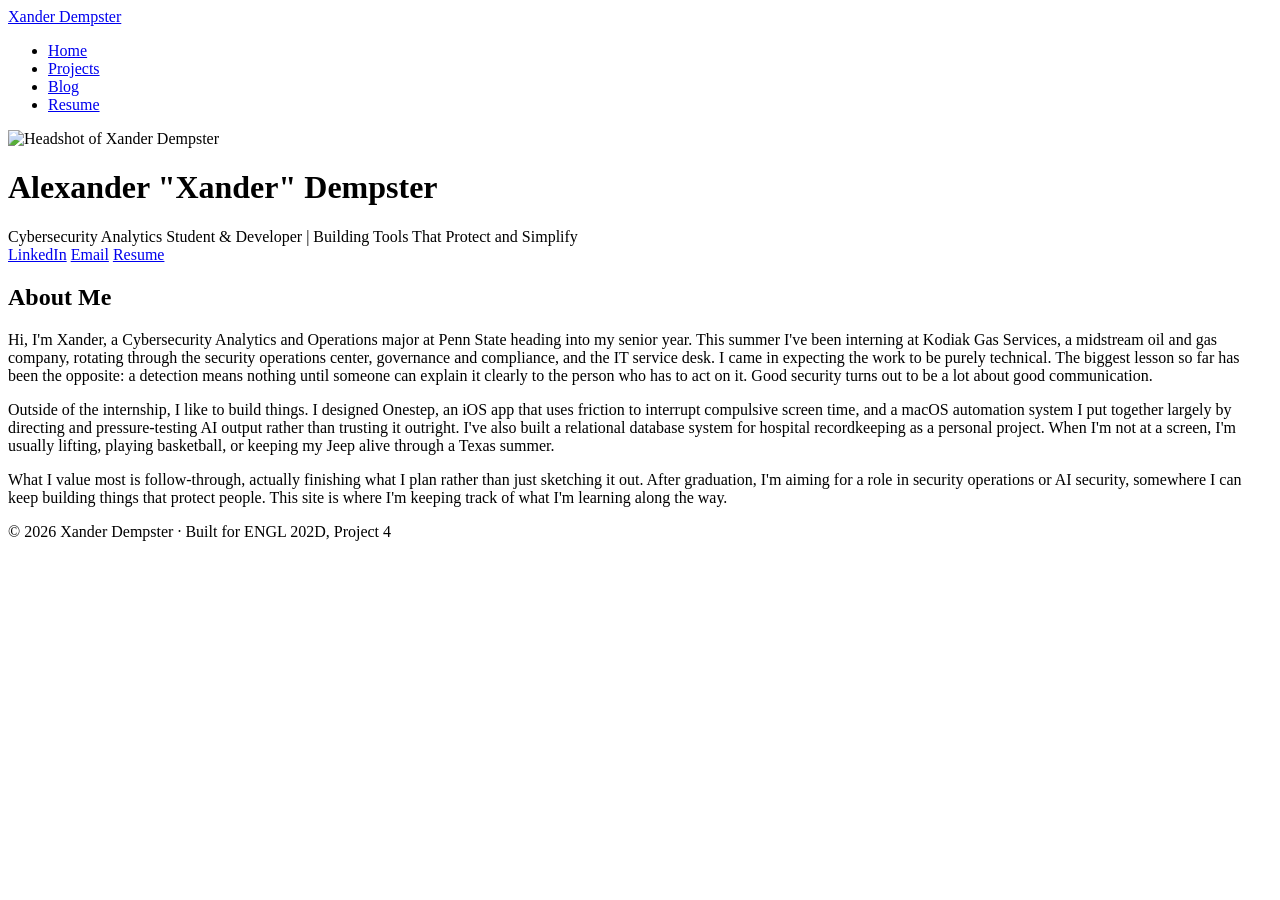
==== index.html @ 6f579255 "Create index.html" ====
<!DOCTYPE html>
<html lang="en">
<head>
<meta charset="UTF-8">
<meta name="viewport" content="width=device-width, initial-scale=1.0">
<title>Xander Dempster | Cybersecurity & Developer</title>
<link rel="stylesheet" href="style.css">
</head>
<body>

<nav>
  <div class="container">
    <div class="brand"><a href="index.html">Xander Dempster</a></div>
    <ul>
      <li><a href="index.html">Home</a></li>
      <li><a href="projects.html">Projects</a></li>
      <li><a href="blog.html">Blog</a></li>
      <li><a href="resume.html">Resume</a></li>
    </ul>
  </div>
</nav>

<div class="hero">
  <div class="container hero-inner">
    <img src="https://placehold.co/150x150/1B2536/FFFFFF?text=Photo" alt="Headshot of Xander Dempster" class="headshot">
    <div>
      <h1>Alexander "Xander" Dempster</h1>
      <div class="headline">Cybersecurity Analytics Student &amp; Developer | Building Tools That Protect and Simplify</div>
      <div class="links">
        <a href="https://linkedin.com/in/xanderdempster/" target="_blank">LinkedIn</a>
        <a href="mailto:afd5854@psu.edu">Email</a>
        <a href="resume.html">Resume</a>
      </div>
    </div>
  </div>
</div>

<section class="container">
  <h2>About Me</h2>
  <p>
    Hi, I'm Xander, a Cybersecurity Analytics and Operations major at Penn State heading into
    my senior year. This summer I've been interning at Kodiak Gas Services, a midstream oil
    and gas company, rotating through the security operations center, governance and
    compliance, and the IT service desk. I came in expecting the work to be purely technical.
    The biggest lesson so far has been the opposite: a detection means nothing until someone
    can explain it clearly to the person who has to act on it. Good security turns out to be a
    lot about good communication.
  </p>
  <p>
    Outside of the internship, I like to build things. I designed Onestep, an iOS app that uses
    friction to interrupt compulsive screen time, and a macOS automation system I put together
    largely by directing and pressure-testing AI output rather than trusting it outright. I've
    also built a relational database system for hospital recordkeeping as a personal project.
    When I'm not at a screen, I'm usually lifting, playing basketball, or keeping my Jeep alive
    through a Texas summer.
  </p>
  <p>
    What I value most is follow-through, actually finishing what I plan rather than just
    sketching it out. After graduation, I'm aiming for a role in security operations or AI
    security, somewhere I can keep building things that protect people. This site is where I'm
    keeping track of what I'm learning along the way.
  </p>
</section>

<footer>
  <div class="container">
    &copy; 2026 Xander Dempster &middot; Built for ENGL 202D, Project 4
  </div>
</footer>

</body>
</html>
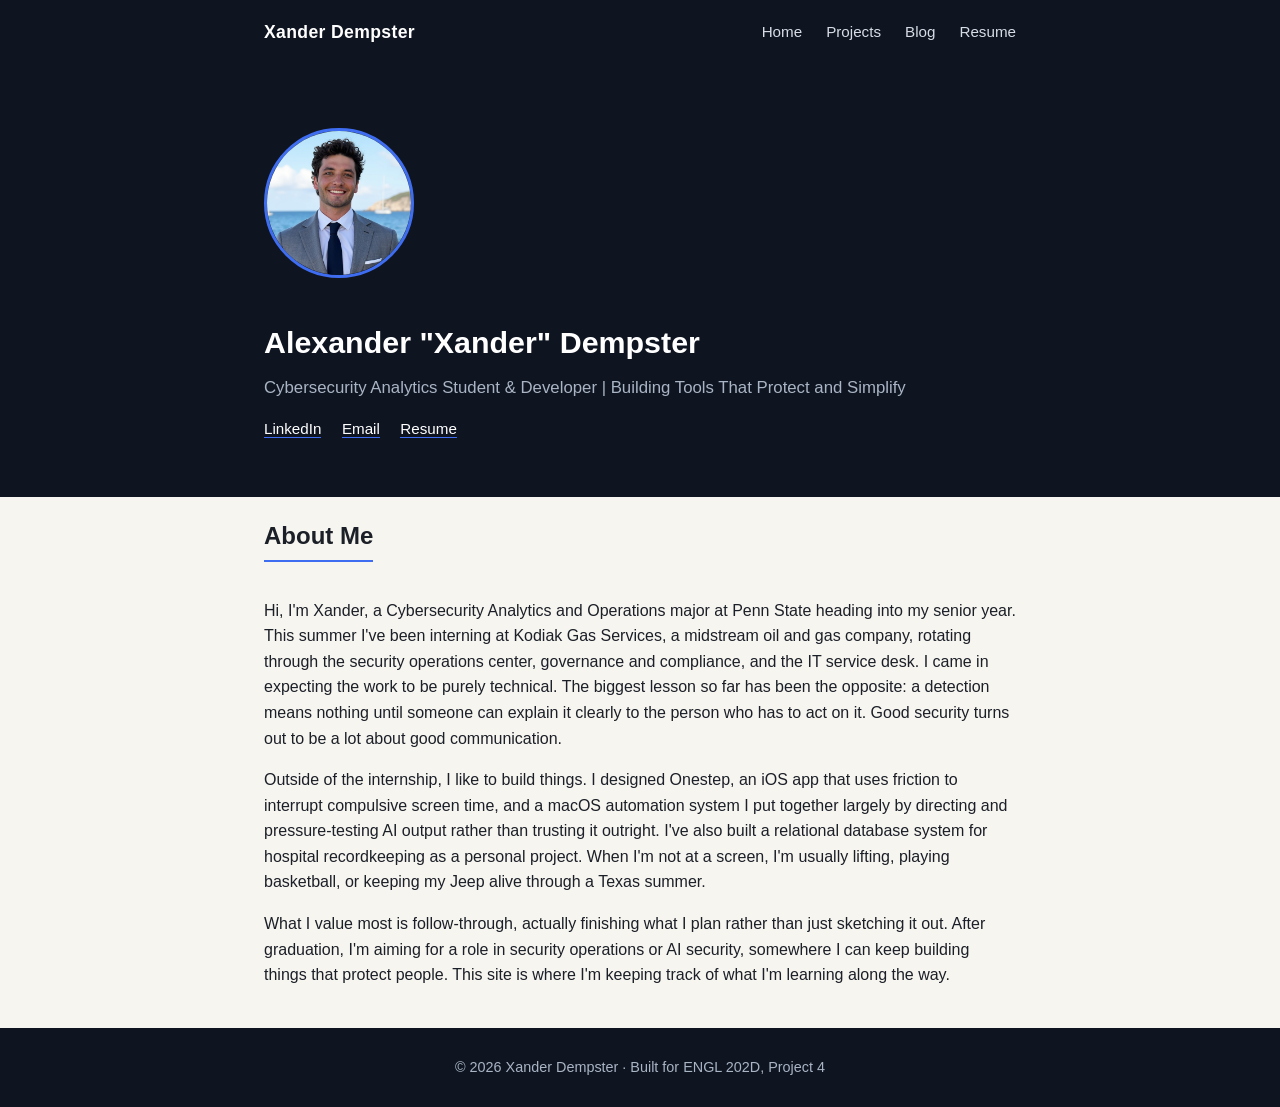
==== commit 1a3d6507: "Update index.html" ====
--- a/index.html
+++ b/index.html
@@ -22,7 +22,7 @@
 
 <div class="hero">
   <div class="container hero-inner">
-    <img src="https://placehold.co/150x150/1B2536/FFFFFF?text=Photo" alt="Headshot of Xander Dempster" class="headshot">
+    <img src="203-52GRCNhKiXM.jpeg" alt="Headshot of Xander Dempster" class="headshot">
     <div>
       <h1>Alexander "Xander" Dempster</h1>
       <div class="headline">Cybersecurity Analytics Student &amp; Developer | Building Tools That Protect and Simplify</div>
--- a/style.css
+++ b/style.css
@@ -0,0 +1,173 @@
+:root {
+  --navy: #0E1521;
+  --navy-light: #1B2536;
+  --accent: #3E6DF2;
+  --parchment: #F7F5F0;
+  --text-dark: #1B1F27;
+  --text-muted: #5A6270;
+  --border: #E3E0D8;
+}
+
+* { box-sizing: border-box; }
+
+body {
+  margin: 0;
+  font-family: -apple-system, BlinkMacSystemFont, "Segoe UI", Helvetica, Arial, sans-serif;
+  background: var(--parchment);
+  color: var(--text-dark);
+  line-height: 1.6;
+}
+
+a { color: var(--accent); text-decoration: none; }
+a:hover { text-decoration: underline; }
+
+.container {
+  max-width: 800px;
+  margin: 0 auto;
+  padding: 0 24px;
+}
+
+/* NAV */
+nav {
+  background: var(--navy);
+  padding: 18px 0;
+}
+nav .container {
+  display: flex;
+  justify-content: space-between;
+  align-items: center;
+  flex-wrap: wrap;
+}
+nav .brand {
+  color: #fff;
+  font-weight: 700;
+  font-size: 1.1rem;
+  letter-spacing: 0.02em;
+}
+nav .brand a { color: #fff; text-decoration: none; }
+nav ul {
+  list-style: none;
+  display: flex;
+  gap: 24px;
+  margin: 0;
+  padding: 0;
+}
+nav ul a {
+  color: #D7DCE5;
+  font-size: 0.95rem;
+}
+nav ul a:hover { color: #fff; text-decoration: none; }
+
+/* HERO */
+.hero {
+  background: var(--navy);
+  color: #fff;
+  padding: 64px 0 56px;
+}
+.hero-inner {
+  display: flex;
+  align-items: center;
+  gap: 40px;
+  flex-wrap: wrap;
+}
+.headshot {
+  width: 150px;
+  height: 150px;
+  border-radius: 50%;
+  object-fit: cover;
+  border: 3px solid var(--accent);
+  flex-shrink: 0;
+}
+.hero h1 {
+  margin: 0 0 8px;
+  font-size: 1.9rem;
+}
+.hero .headline {
+  color: #A9B4C4;
+  font-size: 1.05rem;
+  margin-bottom: 14px;
+}
+.hero .links a {
+  color: #fff;
+  margin-right: 16px;
+  font-size: 0.95rem;
+  border-bottom: 1px solid var(--accent);
+}
+
+/* SECTIONS */
+section { padding: 48px 0; }
+h2 {
+  font-size: 1.5rem;
+  border-bottom: 2px solid var(--accent);
+  display: inline-block;
+  padding-bottom: 4px;
+  margin-bottom: 20px;
+}
+
+/* PROJECT CARDS */
+.project-card {
+  background: #fff;
+  border: 1px solid var(--border);
+  border-radius: 8px;
+  padding: 24px;
+  margin-bottom: 24px;
+}
+.project-card h3 { margin-top: 0; color: var(--navy); }
+.project-card .stack {
+  color: var(--text-muted);
+  font-size: 0.9rem;
+  margin-bottom: 12px;
+}
+
+/* BLOG LIST */
+.blog-list-item {
+  background: #fff;
+  border: 1px solid var(--border);
+  border-radius: 8px;
+  padding: 20px 24px;
+  margin-bottom: 16px;
+}
+.blog-list-item h3 { margin: 0 0 6px; }
+.blog-list-item a { font-weight: 600; }
+.blog-meta {
+  color: var(--text-muted);
+  font-size: 0.85rem;
+  margin-bottom: 8px;
+}
+
+/* BLOG POST PAGE */
+.post-hero {
+  background: var(--navy-light);
+  color: #fff;
+  padding: 48px 0 36px;
+}
+.post-hero h1 { margin-bottom: 8px; font-size: 1.8rem; }
+.post-hero .post-meta { color: #A9B4C4; font-size: 0.9rem; }
+
+article img {
+  max-width: 100%;
+  border-radius: 8px;
+  margin: 16px 0 8px;
+}
+figcaption {
+  color: var(--text-muted);
+  font-size: 0.85rem;
+  margin-bottom: 24px;
+}
+article p { margin-bottom: 18px; }
+article h2 { font-size: 1.3rem; margin-top: 32px; }
+
+/* FOOTER */
+footer {
+  background: var(--navy);
+  color: #A9B4C4;
+  text-align: center;
+  padding: 28px 0;
+  font-size: 0.9rem;
+  margin-top: 40px;
+}
+
+@media (max-width: 600px) {
+  .hero-inner { flex-direction: column; text-align: center; }
+  nav .container { flex-direction: column; gap: 12px; }
+}
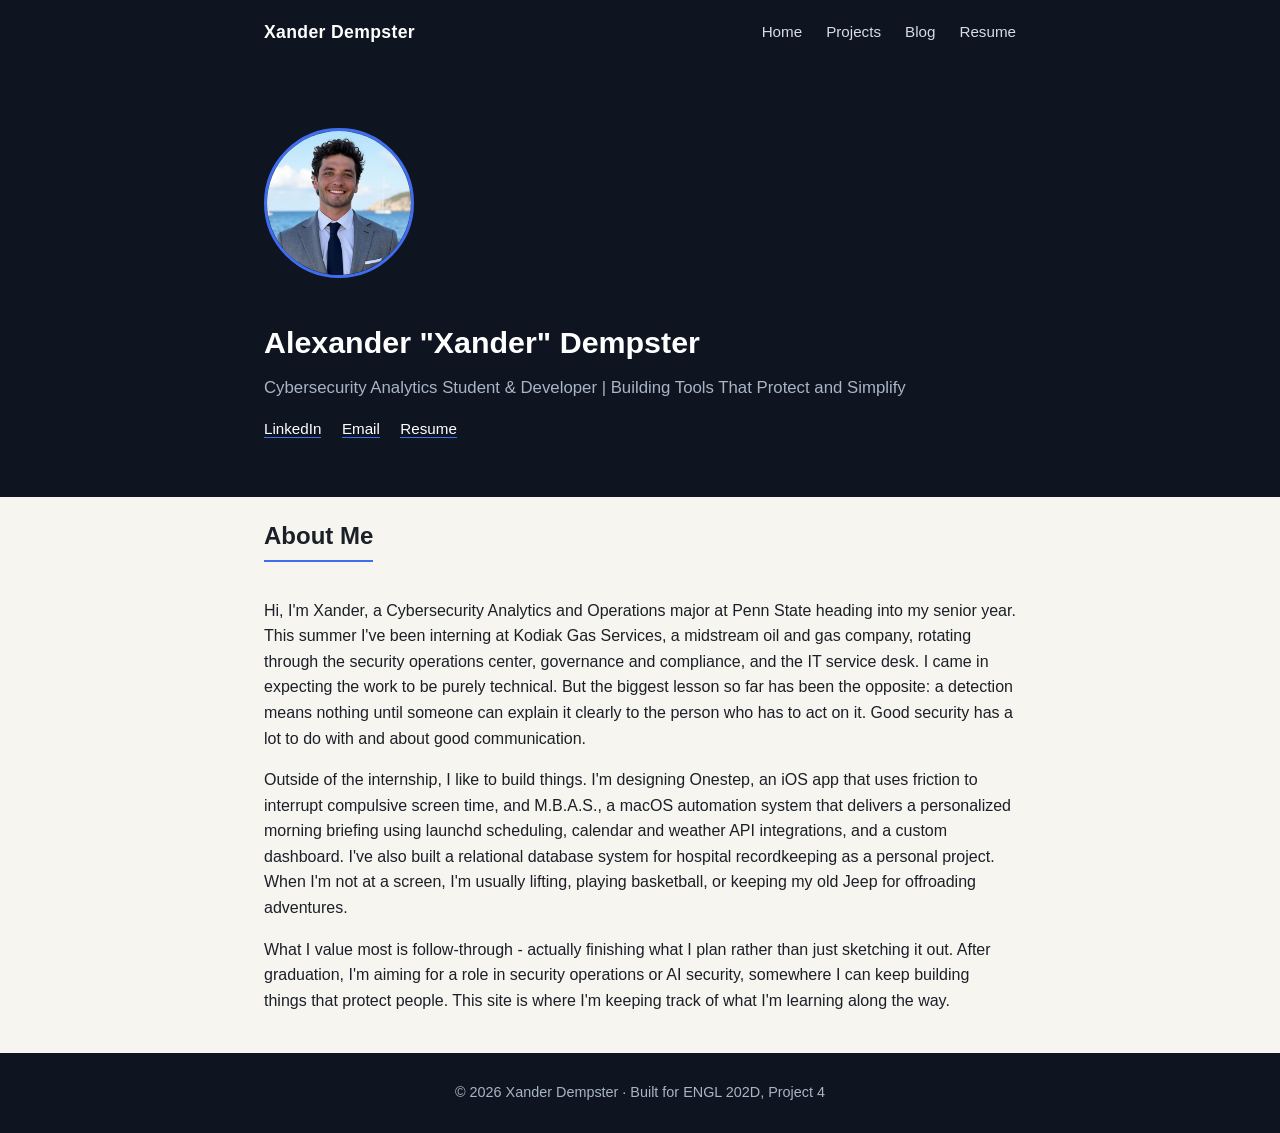
==== commit 851b7388: "Update index.html" ====
--- a/index.html
+++ b/index.html
@@ -42,20 +42,20 @@
     my senior year. This summer I've been interning at Kodiak Gas Services, a midstream oil
     and gas company, rotating through the security operations center, governance and
     compliance, and the IT service desk. I came in expecting the work to be purely technical.
-    The biggest lesson so far has been the opposite: a detection means nothing until someone
-    can explain it clearly to the person who has to act on it. Good security turns out to be a
-    lot about good communication.
+    But the biggest lesson so far has been the opposite: a detection means nothing until someone
+    can explain it clearly to the person who has to act on it. Good security has a lot to do
+    with and about good communication.
   </p>
   <p>
-    Outside of the internship, I like to build things. I designed Onestep, an iOS app that uses
-    friction to interrupt compulsive screen time, and a macOS automation system I put together
-    largely by directing and pressure-testing AI output rather than trusting it outright. I've
-    also built a relational database system for hospital recordkeeping as a personal project.
-    When I'm not at a screen, I'm usually lifting, playing basketball, or keeping my Jeep alive
-    through a Texas summer.
+    Outside of the internship, I like to build things. I'm designing Onestep, an iOS app that uses
+    friction to interrupt compulsive screen time, and M.B.A.S., a macOS automation system that 
+    delivers a personalized morning briefing using launchd scheduling, calendar and weather API 
+    integrations, and a custom dashboard. I've also built a relational database system for hospital 
+    recordkeeping as a personal project. When I'm not at a screen, I'm usually lifting, playing 
+    basketball, or keeping my old Jeep for offroading adventures.
   </p>
   <p>
-    What I value most is follow-through, actually finishing what I plan rather than just
+    What I value most is follow-through - actually finishing what I plan rather than just
     sketching it out. After graduation, I'm aiming for a role in security operations or AI
     security, somewhere I can keep building things that protect people. This site is where I'm
     keeping track of what I'm learning along the way.
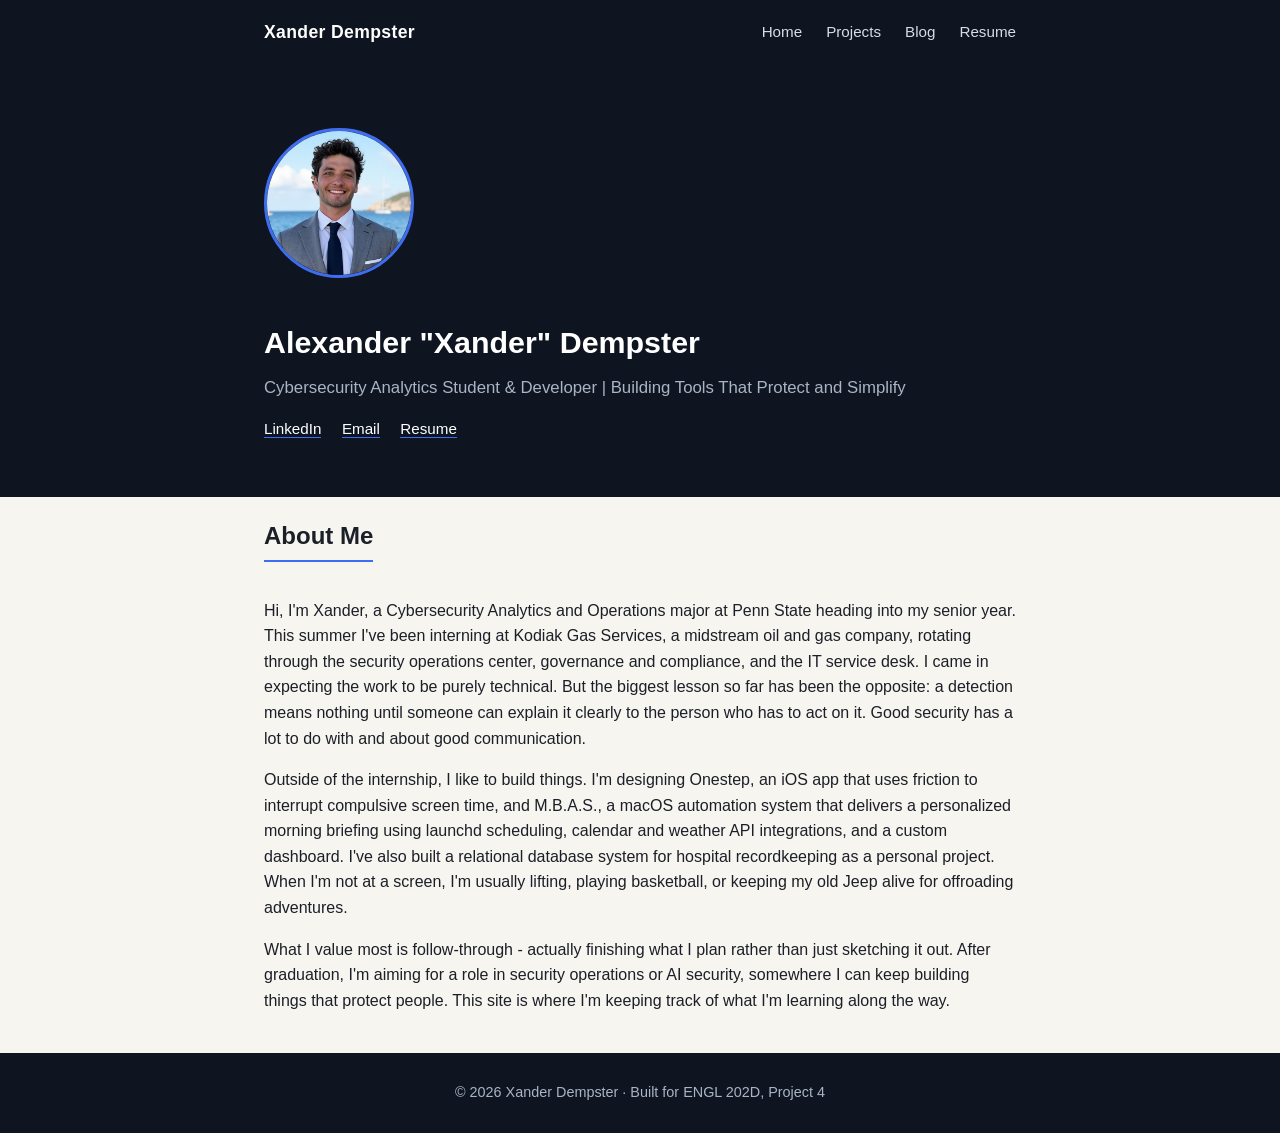
==== commit b9c3ac3f: "Update index.html" ====
--- a/index.html
+++ b/index.html
@@ -52,7 +52,7 @@
     delivers a personalized morning briefing using launchd scheduling, calendar and weather API 
     integrations, and a custom dashboard. I've also built a relational database system for hospital 
     recordkeeping as a personal project. When I'm not at a screen, I'm usually lifting, playing 
-    basketball, or keeping my old Jeep for offroading adventures.
+    basketball, or keeping my old Jeep alive for offroading adventures.
   </p>
   <p>
     What I value most is follow-through - actually finishing what I plan rather than just
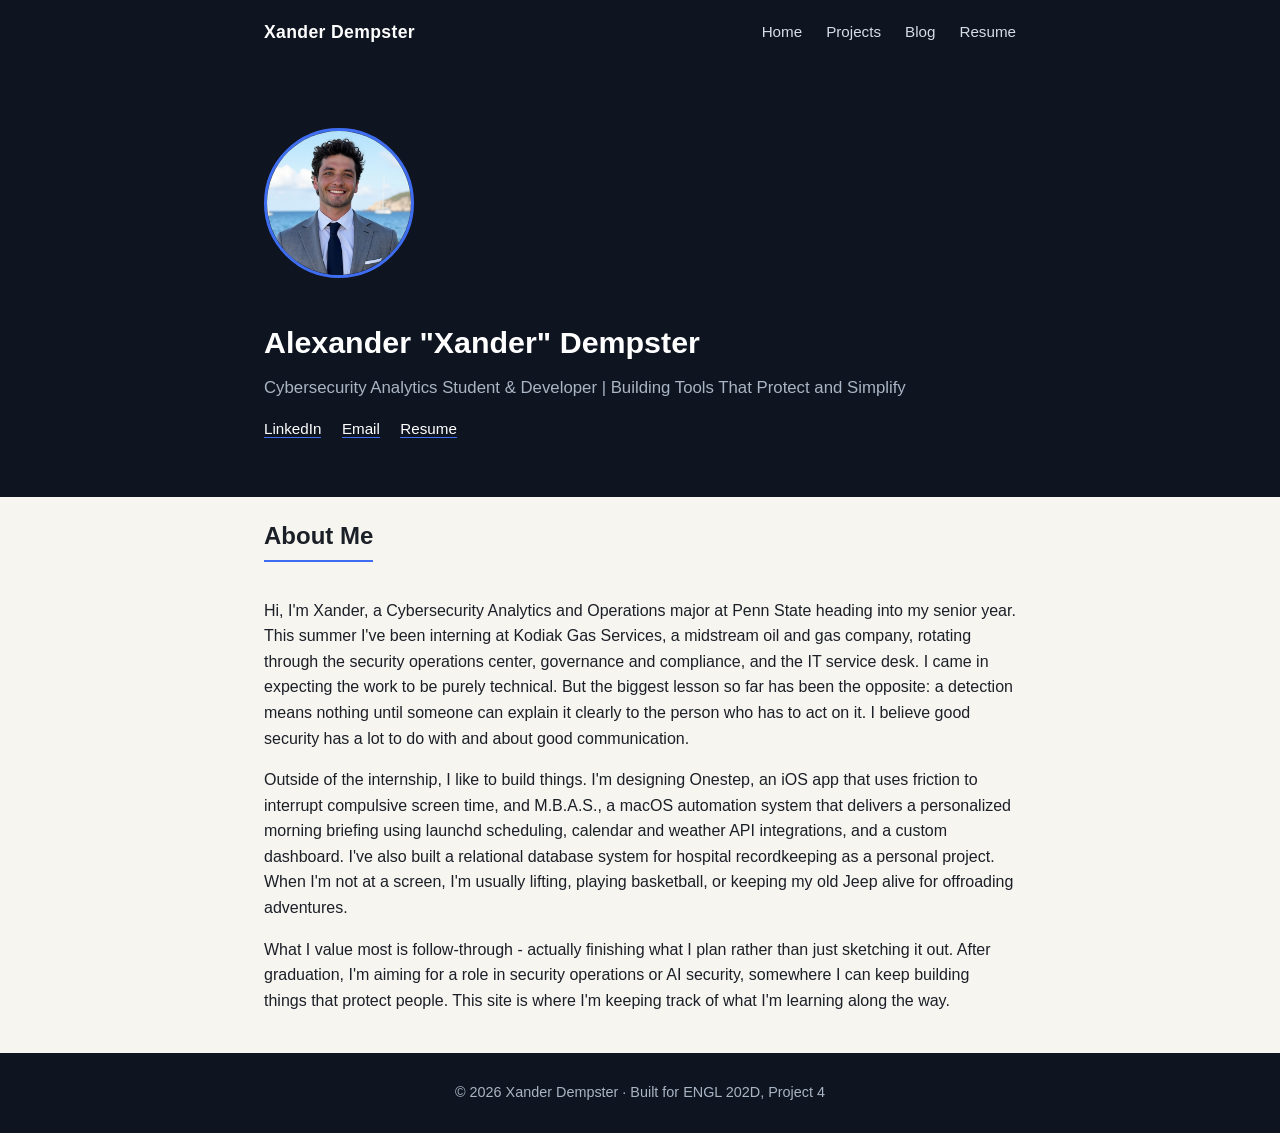
==== commit 35b453aa: "Update index.html" ====
--- a/index.html
+++ b/index.html
@@ -43,8 +43,8 @@
     and gas company, rotating through the security operations center, governance and
     compliance, and the IT service desk. I came in expecting the work to be purely technical.
     But the biggest lesson so far has been the opposite: a detection means nothing until someone
-    can explain it clearly to the person who has to act on it. Good security has a lot to do
-    with and about good communication.
+    can explain it clearly to the person who has to act on it. I believe good security has a lot
+    to do with and about good communication.
   </p>
   <p>
     Outside of the internship, I like to build things. I'm designing Onestep, an iOS app that uses
